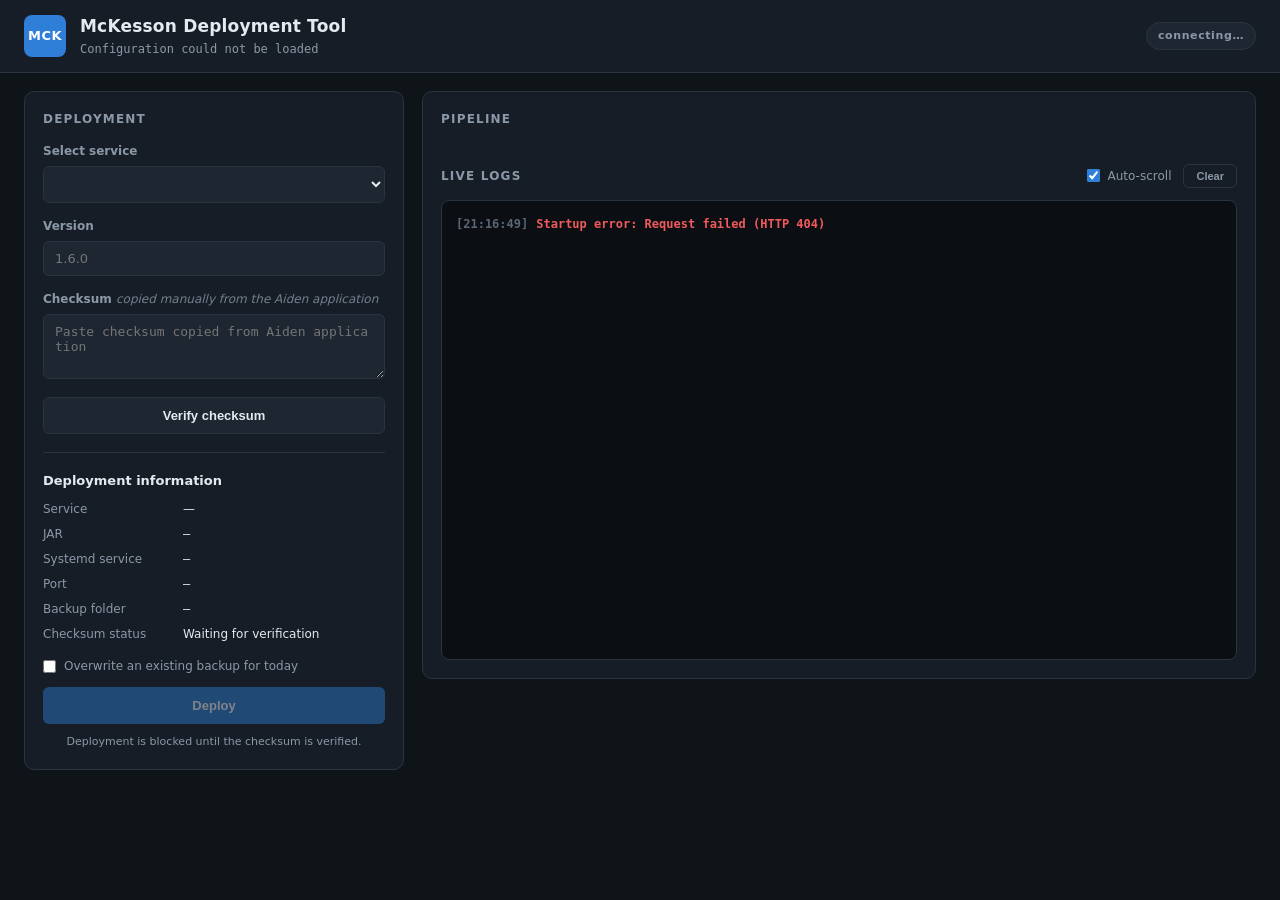
==== static/index.html @ ef16ddef "McKesson deployment tool: automate WinSCP + PuTTY deployment" ====
<!DOCTYPE html>
<html lang="en">
<head>
<meta charset="UTF-8">
<meta name="viewport" content="width=device-width, initial-scale=1.0">
<title>McKesson Deployment Tool</title>
<link rel="stylesheet" href="/static/css/style.css">
</head>
<body>

<header class="topbar">
  <div class="brand">
    <span class="brand-mark">MCK</span>
    <div>
      <h1>McKesson Deployment Tool</h1>
      <p class="brand-sub" id="target-host">Loading configuration&hellip;</p>
    </div>
  </div>
  <div class="badges">
    <span class="badge badge-dry" id="mode-badge" hidden>DRY RUN</span>
    <span class="badge badge-live" id="live-badge" hidden>LIVE DEPLOYMENT</span>
    <span class="badge badge-conn" id="socket-badge">connecting&hellip;</span>
  </div>
</header>

<main class="layout">

  <!-- ------------------------------------------------ left: controls -->
  <section class="panel">
    <h2 class="panel-title">Deployment</h2>

    <label class="field-label" for="service">Select service</label>
    <select id="service" class="control"></select>

    <label class="field-label" for="version">Version</label>
    <input id="version" class="control" type="text" placeholder="1.6.0" autocomplete="off">

    <label class="field-label" for="checksum">
      Checksum
      <span class="hint">copied manually from the Aiden application</span>
    </label>
    <textarea id="checksum" class="control mono" rows="3"
              placeholder="Paste checksum copied from Aiden application"
              spellcheck="false" autocomplete="off"></textarea>

    <button id="verify-btn" class="btn btn-secondary">Verify checksum</button>
    <p id="verify-msg" class="message" hidden></p>

    <div class="divider"></div>

    <h3 class="panel-subtitle">Deployment information</h3>
    <dl class="info">
      <dt>Service</dt><dd id="info-service">&mdash;</dd>
      <dt>JAR</dt><dd id="info-jar" class="mono">&mdash;</dd>
      <dt>Systemd service</dt><dd id="info-unit" class="mono">&mdash;</dd>
      <dt>Port</dt><dd id="info-port" class="mono">&mdash;</dd>
      <dt>Backup folder</dt><dd id="info-backup" class="mono">&mdash;</dd>
      <dt>Checksum status</dt><dd id="info-checksum">Waiting for verification</dd>
    </dl>

    <label class="checkbox">
      <input type="checkbox" id="overwrite-backup">
      <span>Overwrite an existing backup for today</span>
    </label>

    <button id="deploy-btn" class="btn btn-primary" disabled>Deploy</button>
    <p class="footnote">Deployment is blocked until the checksum is verified.</p>
  </section>

  <!-- ------------------------------------------------ right: pipeline + logs -->
  <section class="panel panel-wide">
    <h2 class="panel-title">Pipeline</h2>
    <ol class="pipeline" id="pipeline"></ol>

    <div class="log-header">
      <h2 class="panel-title">Live logs</h2>
      <div class="log-actions">
        <label class="checkbox inline">
          <input type="checkbox" id="autoscroll" checked><span>Auto-scroll</span>
        </label>
        <button id="clear-logs" class="btn btn-ghost">Clear</button>
      </div>
    </div>
    <pre id="logs" class="terminal">[Waiting for deployment...]</pre>
  </section>
</main>

<!-- ------------------------------------------------ port conflict dialog -->
<div class="overlay" id="port-overlay" hidden>
  <div class="modal">
    <h2 class="modal-title">Port <span id="conflict-port"></span> is occupied</h2>
    <p class="modal-text">
      The service could not start because another process holds the port.
      Nothing will be terminated without your confirmation.
    </p>
    <div id="conflict-list" class="conflict-list"></div>
    <pre id="conflict-detail" class="terminal terminal-sm" hidden></pre>
    <div class="modal-actions">
      <button id="view-process" class="btn btn-secondary">View process</button>
      <button id="kill-process" class="btn btn-danger">Kill process</button>
      <button id="cancel-conflict" class="btn btn-ghost">Cancel</button>
    </div>
  </div>
</div>

<script src="/static/js/app.js"></script>
</body>
</html>
---- static/css/style.css ----
:root {
  --bg: #0f1419;
  --panel: #171d26;
  --panel-2: #1e2632;
  --border: #2a3441;
  --text: #e5eaf0;
  --muted: #8b98a8;
  --accent: #2f7fd8;
  --accent-hover: #3d8fe8;
  --ok: #3fb950;
  --warn: #d29922;
  --err: #f05a5a;
  --mono: "Cascadia Mono", "Consolas", "SF Mono", Menlo, monospace;
}

* { box-sizing: border-box; margin: 0; padding: 0; }

body {
  background: var(--bg);
  color: var(--text);
  font: 14px/1.5 "Segoe UI", system-ui, -apple-system, sans-serif;
  min-height: 100vh;
}

/* ---------------------------------------------------------------- topbar */
.topbar {
  display: flex; align-items: center; justify-content: space-between;
  gap: 16px; flex-wrap: wrap;
  padding: 14px 24px;
  background: var(--panel);
  border-bottom: 1px solid var(--border);
}
.brand { display: flex; align-items: center; gap: 14px; }
.brand-mark {
  display: grid; place-items: center;
  width: 42px; height: 42px; border-radius: 8px;
  background: var(--accent); color: #fff;
  font-weight: 700; letter-spacing: .5px; font-size: 13px;
}
.topbar h1 { font-size: 17px; font-weight: 600; letter-spacing: .2px; }
.brand-sub { color: var(--muted); font-size: 12px; font-family: var(--mono); }

.badges { display: flex; align-items: center; gap: 8px; }
.badge {
  padding: 5px 11px; border-radius: 999px;
  font-size: 11px; font-weight: 700; letter-spacing: .6px;
  border: 1px solid transparent;
}
.badge-dry  { background: rgba(210,153,34,.15); color: var(--warn); border-color: rgba(210,153,34,.4); }
.badge-live { background: rgba(240,90,90,.15);  color: var(--err);  border-color: rgba(240,90,90,.4); }
.badge-conn { background: var(--panel-2); color: var(--muted); border-color: var(--border); }
.badge-conn.online  { color: var(--ok);  border-color: rgba(63,185,80,.4); }
.badge-conn.offline { color: var(--err); border-color: rgba(240,90,90,.4); }

/* ---------------------------------------------------------------- layout */
.layout {
  display: grid;
  grid-template-columns: 380px 1fr;
  gap: 18px;
  padding: 18px 24px 32px;
  align-items: start;
}
@media (max-width: 1000px) { .layout { grid-template-columns: 1fr; } }

.panel {
  background: var(--panel);
  border: 1px solid var(--border);
  border-radius: 10px;
  padding: 18px;
}
.panel-wide { min-width: 0; }
.panel-title {
  font-size: 12px; font-weight: 700; letter-spacing: 1.2px;
  text-transform: uppercase; color: var(--muted);
  margin-bottom: 14px;
}
.panel-subtitle { font-size: 13px; font-weight: 600; margin-bottom: 10px; }
.divider { height: 1px; background: var(--border); margin: 18px 0; }

/* ---------------------------------------------------------------- form */
.field-label {
  display: block; margin: 14px 0 6px;
  font-size: 12px; font-weight: 600; color: var(--muted);
}
.field-label:first-of-type { margin-top: 0; }
.hint { font-weight: 400; font-style: italic; opacity: .8; }

.control {
  width: 100%;
  padding: 9px 11px;
  background: var(--panel-2);
  border: 1px solid var(--border);
  border-radius: 6px;
  color: var(--text);
  font-size: 13px;
  font-family: inherit;
}
.control:focus { outline: none; border-color: var(--accent); }
textarea.control { resize: vertical; word-break: break-all; }
.mono { font-family: var(--mono); }

.btn {
  width: 100%;
  margin-top: 12px;
  padding: 10px 14px;
  border: 1px solid transparent;
  border-radius: 6px;
  font-size: 13px; font-weight: 600;
  cursor: pointer;
  transition: background .15s, border-color .15s;
}
.btn:disabled { opacity: .45; cursor: not-allowed; }
.btn-primary   { background: var(--accent); color: #fff; }
.btn-primary:not(:disabled):hover { background: var(--accent-hover); }
.btn-secondary { background: var(--panel-2); color: var(--text); border-color: var(--border); }
.btn-secondary:not(:disabled):hover { border-color: var(--accent); }
.btn-danger    { background: var(--err); color: #fff; }
.btn-ghost     { background: transparent; color: var(--muted); border-color: var(--border); }
.btn-ghost:hover { color: var(--text); }

.checkbox { display: flex; align-items: center; gap: 8px; margin-top: 14px; font-size: 12px; color: var(--muted); cursor: pointer; }
.checkbox.inline { margin: 0; }
.checkbox input { accent-color: var(--accent); }

.message { margin-top: 10px; padding: 9px 11px; border-radius: 6px; font-size: 12px; word-break: break-word; }
.message.ok    { background: rgba(63,185,80,.1);  color: var(--ok);   border: 1px solid rgba(63,185,80,.3); }
.message.error { background: rgba(240,90,90,.1);  color: var(--err);  border: 1px solid rgba(240,90,90,.3); }
.footnote { margin-top: 10px; font-size: 11px; color: var(--muted); text-align: center; }

/* ---------------------------------------------------------------- info */
.info { display: grid; grid-template-columns: 130px 1fr; gap: 7px 10px; font-size: 12px; }
.info dt { color: var(--muted); }
.info dd { word-break: break-all; }
.info dd.ok  { color: var(--ok); }
.info dd.err { color: var(--err); }

/* ---------------------------------------------------------------- pipeline */
.pipeline { list-style: none; display: flex; flex-wrap: wrap; gap: 6px; margin-bottom: 22px; }
.stage {
  display: flex; align-items: center; gap: 7px;
  padding: 7px 11px;
  background: var(--panel-2);
  border: 1px solid var(--border);
  border-radius: 6px;
  font-size: 12px; color: var(--muted);
}
.stage-icon { width: 13px; text-align: center; font-weight: 700; }
.stage.running   { border-color: var(--accent); color: var(--text); }
.stage.running .stage-icon { animation: spin 1s linear infinite; display: inline-block; }
.stage.completed { border-color: rgba(63,185,80,.45); color: var(--ok); }
.stage.failed    { border-color: rgba(240,90,90,.55); color: var(--err); background: rgba(240,90,90,.08); }
.stage.skipped   { opacity: .45; }
@keyframes spin { to { transform: rotate(360deg); } }

/* ---------------------------------------------------------------- logs */
.log-header { display: flex; align-items: center; justify-content: space-between; gap: 12px; }
.log-header .panel-title { margin-bottom: 0; }
.log-actions { display: flex; align-items: center; gap: 12px; }
.log-actions .btn { width: auto; margin: 0; padding: 5px 12px; font-size: 11px; }

.terminal {
  margin-top: 12px;
  height: 460px;
  overflow: auto;
  padding: 14px;
  background: #0b0f14;
  border: 1px solid var(--border);
  border-radius: 8px;
  font-family: var(--mono);
  font-size: 12px;
  line-height: 1.65;
  white-space: pre-wrap;
  word-break: break-word;
}
.terminal-sm { height: 150px; margin-top: 12px; }
.log-line { display: block; }
.log-time { color: #5a6675; margin-right: 8px; }
.log-info    { color: #c8d3e0; }
.log-success { color: var(--ok); font-weight: 600; }
.log-warn    { color: var(--warn); }
.log-error   { color: var(--err); font-weight: 600; }
.log-journal { color: #7fb3e8; }
.log-stage   { color: #b48ce8; }

/* ---------------------------------------------------------------- modal */
.overlay {
  position: fixed; inset: 0;
  display: grid; place-items: center;
  background: rgba(0,0,0,.65);
  padding: 20px;
  z-index: 50;
}
/* `display` above outranks the browser's [hidden] rule, so restate it here.
   Without this the port-conflict dialog is visible on page load. */
.overlay[hidden] { display: none; }
.modal {
  width: min(560px, 100%);
  background: var(--panel);
  border: 1px solid var(--border);
  border-radius: 10px;
  padding: 22px;
}
.modal-title { font-size: 16px; margin-bottom: 10px; color: var(--err); }
.modal-text { font-size: 13px; color: var(--muted); margin-bottom: 14px; }
.conflict-list { display: grid; gap: 8px; }
.conflict-row {
  display: grid; grid-template-columns: auto 1fr; gap: 4px 14px;
  padding: 10px 12px;
  background: var(--panel-2);
  border: 1px solid var(--border);
  border-radius: 6px;
  font-family: var(--mono); font-size: 12px;
  cursor: pointer;
}
.conflict-row.selected { border-color: var(--accent); }
.conflict-row span:nth-child(odd) { color: var(--muted); }
.modal-actions { display: flex; gap: 10px; margin-top: 18px; }
.modal-actions .btn { margin-top: 0; }
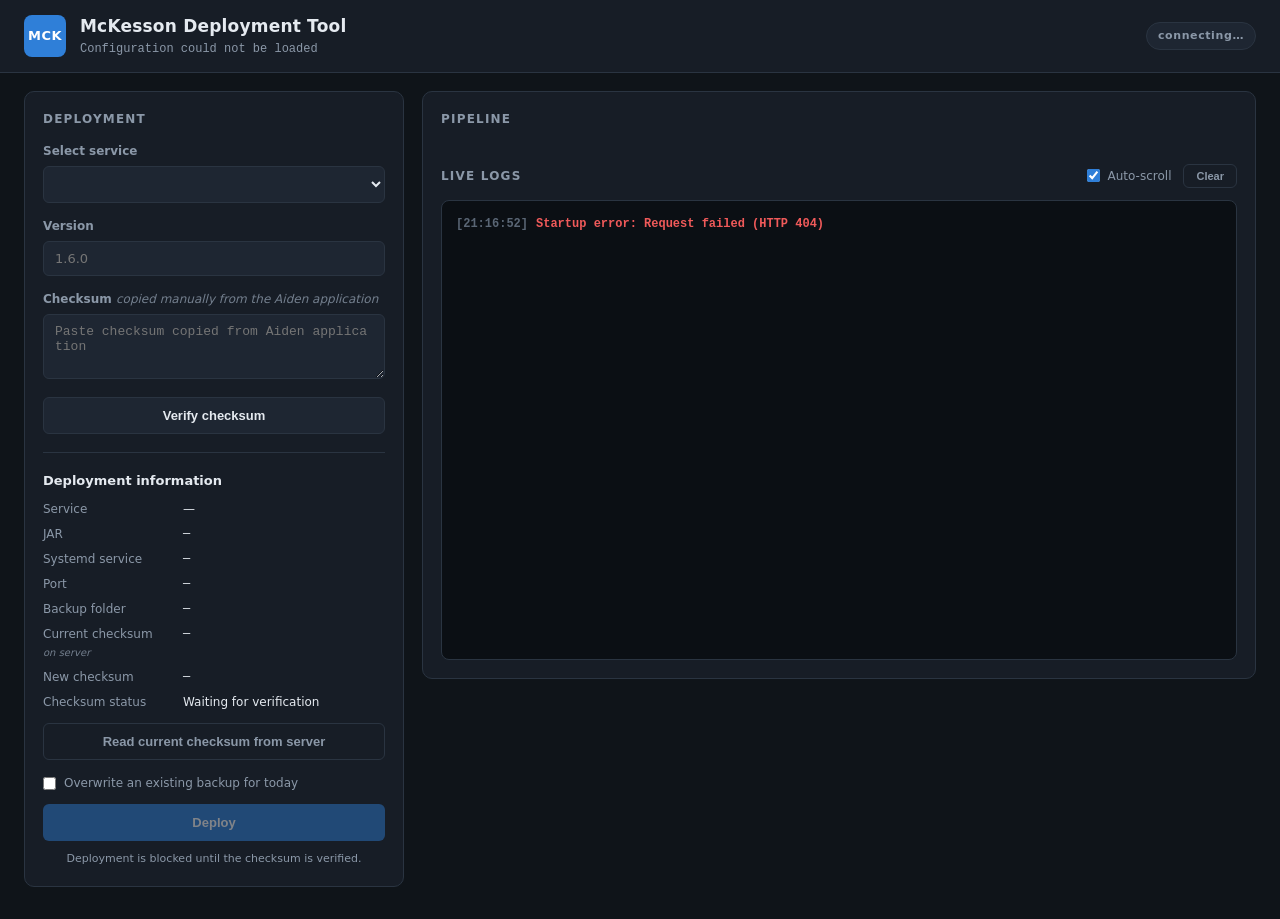
==== commit 70bf089a: "Show the checksum currently on the server in Deployment information" ====
--- a/static/index.html
+++ b/static/index.html
@@ -55,8 +55,13 @@
       <dt>Systemd service</dt><dd id="info-unit" class="mono">&mdash;</dd>
       <dt>Port</dt><dd id="info-port" class="mono">&mdash;</dd>
       <dt>Backup folder</dt><dd id="info-backup" class="mono">&mdash;</dd>
+      <dt>Current checksum<br><span class="hint">on server</span></dt>
+      <dd id="info-current" class="mono">&mdash;</dd>
+      <dt>New checksum</dt><dd id="info-new" class="mono">&mdash;</dd>
       <dt>Checksum status</dt><dd id="info-checksum">Waiting for verification</dd>
     </dl>
+
+    <button id="fetch-current" class="btn btn-ghost">Read current checksum from server</button>
 
     <label class="checkbox">
       <input type="checkbox" id="overwrite-backup">
--- a/static/css/style.css
+++ b/static/css/style.css
@@ -131,8 +131,10 @@
 .info { display: grid; grid-template-columns: 130px 1fr; gap: 7px 10px; font-size: 12px; }
 .info dt { color: var(--muted); }
 .info dd { word-break: break-all; }
-.info dd.ok  { color: var(--ok); }
-.info dd.err { color: var(--err); }
+.info dd.ok   { color: var(--ok); }
+.info dd.err  { color: var(--err); }
+.info dd.warn { color: var(--warn); }
+.info dt .hint { font-size: 10px; text-transform: none; }
 
 /* ---------------------------------------------------------------- pipeline */
 .pipeline { list-style: none; display: flex; flex-wrap: wrap; gap: 6px; margin-bottom: 22px; }
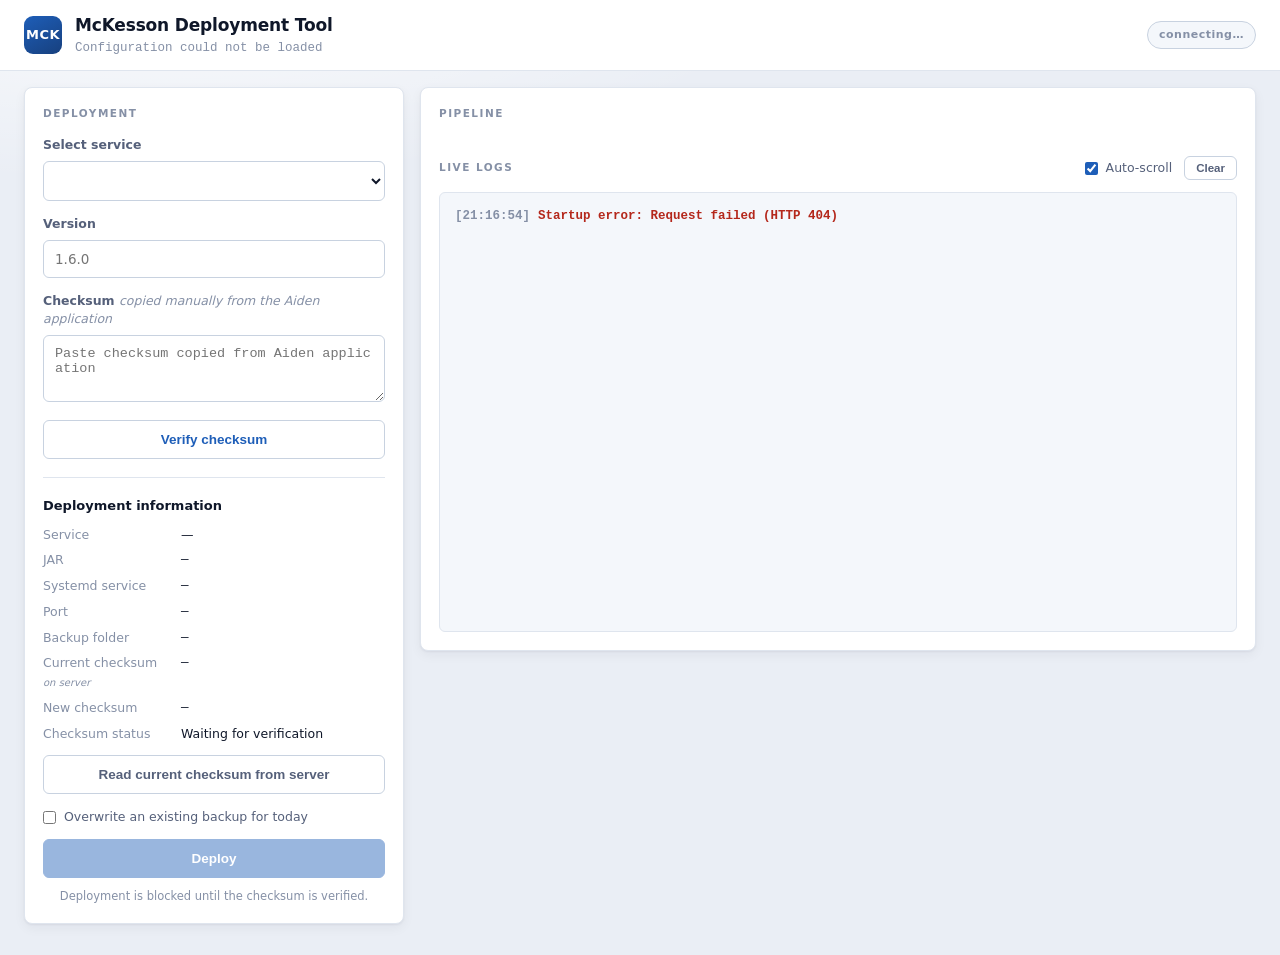
==== commit 142011ef: "Show the last deployment, persisted across restarts" ====
--- a/static/index.html
+++ b/static/index.html
@@ -74,6 +74,20 @@
 
   <!-- ------------------------------------------------ right: pipeline + logs -->
   <section class="panel panel-wide">
+    <div class="last" id="last-deployment" hidden>
+      <div class="last-head">
+        <span class="panel-title">Last deployment</span>
+        <span class="pill" id="last-status"></span>
+      </div>
+      <dl class="last-facts">
+        <div><dt>Service</dt><dd id="last-service"></dd></div>
+        <div><dt>JAR</dt><dd class="mono" id="last-jar"></dd></div>
+        <div><dt>Checksum</dt><dd class="mono" id="last-checksum"></dd></div>
+        <div><dt>Finished</dt><dd class="mono" id="last-finished"></dd></div>
+      </dl>
+      <p class="last-error" id="last-error" hidden></p>
+    </div>
+
     <h2 class="panel-title">Pipeline</h2>
     <ol class="pipeline" id="pipeline"></ol>
 
--- a/static/css/style.css
+++ b/static/css/style.css
@@ -1,220 +1,262 @@
+/* McKesson Deployment Tool — light theme.
+   An operations console: the pipeline state and the live log are what the user
+   watches during a deployment, so they get the space and the contrast. */
+
 :root {
-  --bg: #0f1419;
-  --panel: #171d26;
-  --panel-2: #1e2632;
-  --border: #2a3441;
-  --text: #e5eaf0;
-  --muted: #8b98a8;
-  --accent: #2f7fd8;
-  --accent-hover: #3d8fe8;
-  --ok: #3fb950;
-  --warn: #d29922;
-  --err: #f05a5a;
+  --ground: #eaeef5;
+  --surface: #ffffff;
+  --sunken: #f4f7fb;
+  --line: #dfe5ee;
+  --line-firm: #c8d2e0;
+
+  --ink: #0f1729;
+  --ink-soft: #55607a;
+  --ink-faint: #8590a6;
+
+  --brand: #1e5eb8;
+  --brand-dark: #164a94;
+  --brand-wash: #eaf1fb;
+
+  --ok: #0a7d4f;
+  --ok-wash: #e7f5ee;
+  --warn: #96620a;
+  --warn-wash: #fdf3e3;
+  --bad: #b4271b;
+  --bad-wash: #fdeeec;
+  --violet: #6d3fc4;
+
   --mono: "Cascadia Mono", "Consolas", "SF Mono", Menlo, monospace;
+  --r: 8px;
+  --shadow: 0 1px 2px rgba(15, 23, 41, .05), 0 4px 12px rgba(15, 23, 41, .05);
 }
 
 * { box-sizing: border-box; margin: 0; padding: 0; }
 
 body {
-  background: var(--bg);
-  color: var(--text);
+  background:
+    radial-gradient(1100px 420px at 12% -8%, #fff 0%, rgba(255, 255, 255, 0) 62%),
+    var(--ground);
+  color: var(--ink);
   font: 14px/1.5 "Segoe UI", system-ui, -apple-system, sans-serif;
   min-height: 100vh;
+  -webkit-font-smoothing: antialiased;
 }
 
 /* ---------------------------------------------------------------- topbar */
 .topbar {
   display: flex; align-items: center; justify-content: space-between;
   gap: 16px; flex-wrap: wrap;
-  padding: 14px 24px;
-  background: var(--panel);
-  border-bottom: 1px solid var(--border);
-}
-.brand { display: flex; align-items: center; gap: 14px; }
+  padding: 13px 24px;
+  background: var(--surface);
+  border-bottom: 1px solid var(--line);
+}
+
+.brand { display: flex; align-items: center; gap: 13px; }
+
 .brand-mark {
   display: grid; place-items: center;
-  width: 42px; height: 42px; border-radius: 8px;
-  background: var(--accent); color: #fff;
-  font-weight: 700; letter-spacing: .5px; font-size: 13px;
-}
-.topbar h1 { font-size: 17px; font-weight: 600; letter-spacing: .2px; }
-.brand-sub { color: var(--muted); font-size: 12px; font-family: var(--mono); }
+  width: 38px; height: 38px; border-radius: 9px;
+  background: linear-gradient(150deg, var(--brand) 0%, #17407e 100%);
+  color: #fff; font-weight: 700; font-size: 13px; letter-spacing: .5px;
+}
+
+.topbar h1 { font-size: 17px; font-weight: 650; letter-spacing: -.01em; }
+.brand-sub { color: var(--ink-faint); font-size: 12.5px; font-family: var(--mono); }
 
 .badges { display: flex; align-items: center; gap: 8px; }
+
 .badge {
   padding: 5px 11px; border-radius: 999px;
-  font-size: 11px; font-weight: 700; letter-spacing: .6px;
+  font-size: 11px; font-weight: 700; letter-spacing: .5px;
   border: 1px solid transparent;
 }
-.badge-dry  { background: rgba(210,153,34,.15); color: var(--warn); border-color: rgba(210,153,34,.4); }
-.badge-live { background: rgba(240,90,90,.15);  color: var(--err);  border-color: rgba(240,90,90,.4); }
-.badge-conn { background: var(--panel-2); color: var(--muted); border-color: var(--border); }
-.badge-conn.online  { color: var(--ok);  border-color: rgba(63,185,80,.4); }
-.badge-conn.offline { color: var(--err); border-color: rgba(240,90,90,.4); }
+
+.badge-dry  { background: var(--warn-wash); color: var(--warn); border-color: #eccd93; }
+.badge-live { background: var(--bad-wash);  color: var(--bad);  border-color: #f0bdb7; }
+.badge-conn { background: var(--sunken); color: var(--ink-faint); border-color: var(--line-firm); }
+.badge-conn.online  { background: var(--ok-wash); color: var(--ok); border-color: #a9d8c3; }
+.badge-conn.offline { background: var(--bad-wash); color: var(--bad); border-color: #f0bdb7; }
 
 /* ---------------------------------------------------------------- layout */
 .layout {
-  display: grid;
-  grid-template-columns: 380px 1fr;
-  gap: 18px;
-  padding: 18px 24px 32px;
-  align-items: start;
-}
+  display: grid; grid-template-columns: 380px 1fr;
+  gap: 16px; padding: 16px 24px 28px; align-items: start;
+}
+
 @media (max-width: 1000px) { .layout { grid-template-columns: 1fr; } }
 
 .panel {
-  background: var(--panel);
-  border: 1px solid var(--border);
-  border-radius: 10px;
+  background: var(--surface);
+  border: 1px solid var(--line);
+  border-radius: var(--r);
+  box-shadow: var(--shadow);
   padding: 18px;
 }
+
 .panel-wide { min-width: 0; }
+
 .panel-title {
-  font-size: 12px; font-weight: 700; letter-spacing: 1.2px;
-  text-transform: uppercase; color: var(--muted);
+  font-size: 10.5px; font-weight: 700; letter-spacing: .14em;
+  text-transform: uppercase; color: var(--ink-faint);
   margin-bottom: 14px;
 }
-.panel-subtitle { font-size: 13px; font-weight: 600; margin-bottom: 10px; }
-.divider { height: 1px; background: var(--border); margin: 18px 0; }
+
+.panel-subtitle { font-size: 13px; font-weight: 650; margin-bottom: 10px; }
+.divider { height: 1px; background: var(--line); margin: 18px 0; }
 
 /* ---------------------------------------------------------------- form */
 .field-label {
   display: block; margin: 14px 0 6px;
-  font-size: 12px; font-weight: 600; color: var(--muted);
+  font-size: 12.5px; font-weight: 600; color: var(--ink-soft);
 }
 .field-label:first-of-type { margin-top: 0; }
-.hint { font-weight: 400; font-style: italic; opacity: .8; }
+.hint { font-weight: 400; font-style: italic; color: var(--ink-faint); }
 
 .control {
-  width: 100%;
-  padding: 9px 11px;
-  background: var(--panel-2);
-  border: 1px solid var(--border);
-  border-radius: 6px;
-  color: var(--text);
-  font-size: 13px;
-  font-family: inherit;
-}
-.control:focus { outline: none; border-color: var(--accent); }
-textarea.control { resize: vertical; word-break: break-all; }
+  width: 100%; padding: 10px 11px;
+  background: var(--surface); color: var(--ink);
+  border: 1px solid var(--line-firm); border-radius: 6px;
+  font-size: 13.5px; font-family: inherit;
+}
+.control:hover { border-color: var(--brand); }
+.control:focus { outline: 2px solid var(--brand); outline-offset: 1px; border-color: var(--brand); }
+textarea.control { resize: vertical; word-break: break-all; font-family: var(--mono); }
 .mono { font-family: var(--mono); }
 
 .btn {
-  width: 100%;
-  margin-top: 12px;
-  padding: 10px 14px;
-  border: 1px solid transparent;
-  border-radius: 6px;
-  font-size: 13px; font-weight: 600;
-  cursor: pointer;
-  transition: background .15s, border-color .15s;
+  width: 100%; margin-top: 12px; padding: 11px 14px;
+  border: 1px solid transparent; border-radius: 6px;
+  font-size: 13.5px; font-weight: 600; cursor: pointer;
+  transition: background .14s ease, border-color .14s ease;
 }
 .btn:disabled { opacity: .45; cursor: not-allowed; }
-.btn-primary   { background: var(--accent); color: #fff; }
-.btn-primary:not(:disabled):hover { background: var(--accent-hover); }
-.btn-secondary { background: var(--panel-2); color: var(--text); border-color: var(--border); }
-.btn-secondary:not(:disabled):hover { border-color: var(--accent); }
-.btn-danger    { background: var(--err); color: #fff; }
-.btn-ghost     { background: transparent; color: var(--muted); border-color: var(--border); }
-.btn-ghost:hover { color: var(--text); }
-
-.checkbox { display: flex; align-items: center; gap: 8px; margin-top: 14px; font-size: 12px; color: var(--muted); cursor: pointer; }
+.btn-primary { background: var(--brand); color: #fff; border-color: var(--brand); }
+.btn-primary:not(:disabled):hover { background: var(--brand-dark); }
+.btn-secondary { background: var(--surface); color: var(--brand); border-color: var(--line-firm); }
+.btn-secondary:not(:disabled):hover { background: var(--brand-wash); border-color: var(--brand); }
+.btn-danger { background: var(--bad); color: #fff; border-color: var(--bad); }
+.btn-ghost { background: transparent; color: var(--ink-soft); border-color: var(--line-firm); }
+.btn-ghost:hover { color: var(--ink); background: var(--sunken); }
+
+.checkbox {
+  display: flex; align-items: center; gap: 8px; margin-top: 14px;
+  font-size: 12.5px; color: var(--ink-soft); cursor: pointer;
+}
 .checkbox.inline { margin: 0; }
-.checkbox input { accent-color: var(--accent); }
-
-.message { margin-top: 10px; padding: 9px 11px; border-radius: 6px; font-size: 12px; word-break: break-word; }
-.message.ok    { background: rgba(63,185,80,.1);  color: var(--ok);   border: 1px solid rgba(63,185,80,.3); }
-.message.error { background: rgba(240,90,90,.1);  color: var(--err);  border: 1px solid rgba(240,90,90,.3); }
-.footnote { margin-top: 10px; font-size: 11px; color: var(--muted); text-align: center; }
+.checkbox input { accent-color: var(--brand); }
+
+.message { margin-top: 10px; padding: 9px 11px; border-radius: 6px; font-size: 12.5px; word-break: break-word; }
+.message.ok    { background: var(--ok-wash);  color: var(--ok);  border: 1px solid #a9d8c3; }
+.message.error { background: var(--bad-wash); color: var(--bad); border: 1px solid #f0bdb7; }
+.footnote { margin-top: 10px; font-size: 11.5px; color: var(--ink-faint); text-align: center; }
 
 /* ---------------------------------------------------------------- info */
-.info { display: grid; grid-template-columns: 130px 1fr; gap: 7px 10px; font-size: 12px; }
-.info dt { color: var(--muted); }
-.info dd { word-break: break-all; }
+.info { display: grid; grid-template-columns: 128px 1fr; gap: 7px 10px; font-size: 12.5px; }
+.info dt { color: var(--ink-faint); }
+.info dd { word-break: break-all; font-variant-numeric: tabular-nums; }
 .info dd.ok   { color: var(--ok); }
-.info dd.err  { color: var(--err); }
+.info dd.err  { color: var(--bad); }
 .info dd.warn { color: var(--warn); }
 .info dt .hint { font-size: 10px; text-transform: none; }
 
+/* ---------------------------------------------------------------- last run */
+.last {
+  padding: 13px 15px; margin-bottom: 18px;
+  background: var(--sunken);
+  border: 1px solid var(--line); border-radius: 6px;
+}
+.last-head { display: flex; align-items: center; justify-content: space-between; gap: 12px; margin-bottom: 10px; }
+.last-head .panel-title { margin-bottom: 0; }
+
+.pill {
+  padding: 3px 10px; border-radius: 999px;
+  font-size: 10.5px; font-weight: 700; letter-spacing: .5px;
+  border: 1px solid transparent;
+}
+.pill.success { background: var(--ok-wash);  color: var(--ok);   border-color: #a9d8c3; }
+.pill.failed  { background: var(--bad-wash); color: var(--bad);  border-color: #f0bdb7; }
+.pill.dry     { background: var(--warn-wash); color: var(--warn); border-color: #eccd93; }
+
+.last-facts {
+  display: grid; grid-template-columns: repeat(auto-fit, minmax(190px, 1fr));
+  gap: 8px 20px; font-size: 12.5px;
+}
+.last-facts dt {
+  font-size: 10px; font-weight: 700; letter-spacing: .09em;
+  text-transform: uppercase; color: var(--ink-faint);
+}
+.last-facts dd { word-break: break-all; font-variant-numeric: tabular-nums; }
+.last-error { margin-top: 10px; font-size: 12.5px; color: var(--bad); }
+
 /* ---------------------------------------------------------------- pipeline */
-.pipeline { list-style: none; display: flex; flex-wrap: wrap; gap: 6px; margin-bottom: 22px; }
+.pipeline { list-style: none; display: flex; flex-wrap: wrap; gap: 6px; margin-bottom: 20px; }
+
 .stage {
   display: flex; align-items: center; gap: 7px;
-  padding: 7px 11px;
-  background: var(--panel-2);
-  border: 1px solid var(--border);
-  border-radius: 6px;
-  font-size: 12px; color: var(--muted);
+  padding: 6px 11px; border-radius: 999px;
+  background: var(--sunken); border: 1px solid var(--line);
+  font-size: 12px; color: var(--ink-faint);
 }
 .stage-icon { width: 13px; text-align: center; font-weight: 700; }
-.stage.running   { border-color: var(--accent); color: var(--text); }
+.stage.running   { background: var(--brand-wash); border-color: #b6cff0; color: var(--brand); font-weight: 600; }
 .stage.running .stage-icon { animation: spin 1s linear infinite; display: inline-block; }
-.stage.completed { border-color: rgba(63,185,80,.45); color: var(--ok); }
-.stage.failed    { border-color: rgba(240,90,90,.55); color: var(--err); background: rgba(240,90,90,.08); }
-.stage.skipped   { opacity: .45; }
+.stage.completed { background: var(--ok-wash); border-color: #a9d8c3; color: var(--ok); }
+.stage.failed    { background: var(--bad-wash); border-color: #f0bdb7; color: var(--bad); font-weight: 600; }
+.stage.skipped   { opacity: .5; }
 @keyframes spin { to { transform: rotate(360deg); } }
+@media (prefers-reduced-motion: reduce) { .stage.running .stage-icon { animation: none; } }
 
 /* ---------------------------------------------------------------- logs */
 .log-header { display: flex; align-items: center; justify-content: space-between; gap: 12px; }
 .log-header .panel-title { margin-bottom: 0; }
 .log-actions { display: flex; align-items: center; gap: 12px; }
-.log-actions .btn { width: auto; margin: 0; padding: 5px 12px; font-size: 11px; }
+.log-actions .btn { width: auto; margin: 0; padding: 5px 11px; font-size: 11.5px; }
 
 .terminal {
-  margin-top: 12px;
-  height: 460px;
-  overflow: auto;
-  padding: 14px;
-  background: #0b0f14;
-  border: 1px solid var(--border);
-  border-radius: 8px;
-  font-family: var(--mono);
-  font-size: 12px;
-  line-height: 1.65;
-  white-space: pre-wrap;
-  word-break: break-word;
-}
-.terminal-sm { height: 150px; margin-top: 12px; }
+  margin-top: 12px; height: 440px; overflow: auto; padding: 13px 15px;
+  background: var(--sunken);
+  border: 1px solid var(--line);
+  border-radius: 6px;
+  font-family: var(--mono); font-size: 12.5px; line-height: 1.65;
+  white-space: pre-wrap; word-break: break-word;
+  color: var(--ink);
+}
+.terminal-sm { height: 140px; margin-top: 12px; }
+
 .log-line { display: block; }
-.log-time { color: #5a6675; margin-right: 8px; }
-.log-info    { color: #c8d3e0; }
+.log-time { color: var(--ink-faint); margin-right: 8px; }
+.log-info    { color: var(--ink); }
 .log-success { color: var(--ok); font-weight: 600; }
 .log-warn    { color: var(--warn); }
-.log-error   { color: var(--err); font-weight: 600; }
-.log-journal { color: #7fb3e8; }
-.log-stage   { color: #b48ce8; }
+.log-error   { color: var(--bad); font-weight: 600; }
+.log-journal { color: var(--brand); }
+.log-applog  { color: #0b6b57; }
+.log-stage   { color: var(--violet); font-weight: 600; }
 
 /* ---------------------------------------------------------------- modal */
 .overlay {
-  position: fixed; inset: 0;
-  display: grid; place-items: center;
-  background: rgba(0,0,0,.65);
-  padding: 20px;
-  z-index: 50;
-}
-/* `display` above outranks the browser's [hidden] rule, so restate it here.
-   Without this the port-conflict dialog is visible on page load. */
+  position: fixed; inset: 0; display: grid; place-items: center;
+  background: rgba(15, 23, 41, .45); padding: 20px; z-index: 50;
+}
 .overlay[hidden] { display: none; }
+
 .modal {
   width: min(560px, 100%);
-  background: var(--panel);
-  border: 1px solid var(--border);
-  border-radius: 10px;
-  padding: 22px;
-}
-.modal-title { font-size: 16px; margin-bottom: 10px; color: var(--err); }
-.modal-text { font-size: 13px; color: var(--muted); margin-bottom: 14px; }
+  background: var(--surface); border: 1px solid var(--line);
+  border-radius: var(--r); padding: 22px;
+  box-shadow: 0 12px 40px rgba(15, 23, 41, .18);
+}
+.modal-title { font-size: 17px; font-weight: 650; margin-bottom: 8px; color: var(--bad); }
+.modal-text { font-size: 13px; color: var(--ink-soft); margin-bottom: 14px; }
+
 .conflict-list { display: grid; gap: 8px; }
 .conflict-row {
   display: grid; grid-template-columns: auto 1fr; gap: 4px 14px;
-  padding: 10px 12px;
-  background: var(--panel-2);
-  border: 1px solid var(--border);
-  border-radius: 6px;
-  font-family: var(--mono); font-size: 12px;
-  cursor: pointer;
-}
-.conflict-row.selected { border-color: var(--accent); }
-.conflict-row span:nth-child(odd) { color: var(--muted); }
+  padding: 10px 12px; background: var(--sunken);
+  border: 1px solid var(--line); border-radius: 6px;
+  font-family: var(--mono); font-size: 12px; cursor: pointer;
+}
+.conflict-row.selected { border-color: var(--brand); background: var(--brand-wash); }
+.conflict-row span:nth-child(odd) { color: var(--ink-faint); }
 .modal-actions { display: flex; gap: 10px; margin-top: 18px; }
 .modal-actions .btn { margin-top: 0; }
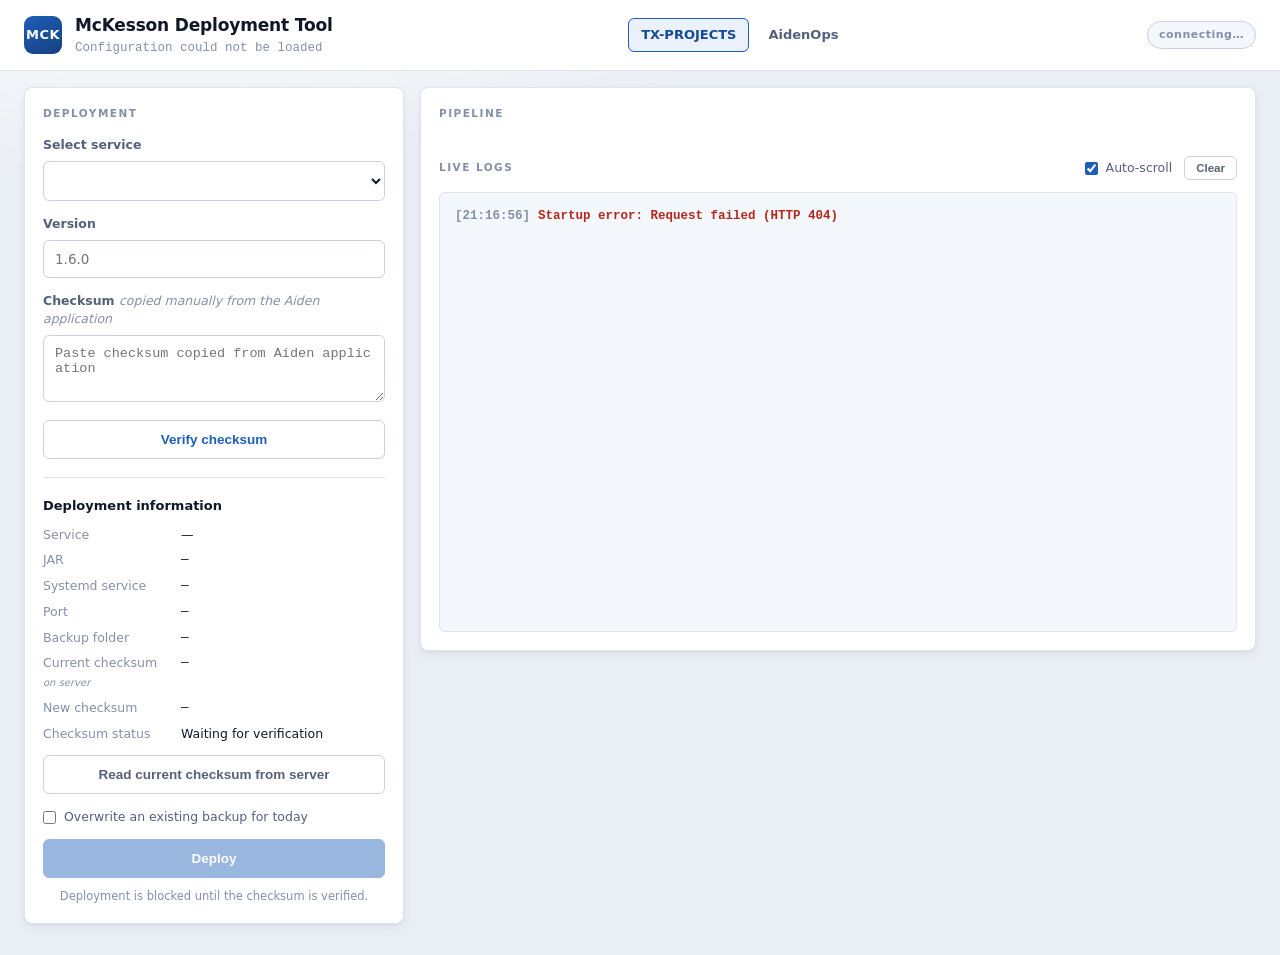
==== commit d793b5c1: "Add a separate AidenOps page to the McKesson tool Kept apart from TX-PROJECTS the same way as on the" ====
--- a/static/index.html
+++ b/static/index.html
@@ -16,6 +16,10 @@
       <p class="brand-sub" id="target-host">Loading configuration&hellip;</p>
     </div>
   </div>
+  <nav class="navlinks">
+    <span class="navlink navlink-on" aria-current="page">TX-PROJECTS</span>
+    <a class="navlink" href="/aidenops">AidenOps</a>
+  </nav>
   <div class="badges">
     <span class="badge badge-dry" id="mode-badge" hidden>DRY RUN</span>
     <span class="badge badge-live" id="live-badge" hidden>LIVE DEPLOYMENT</span>
--- a/static/css/style.css
+++ b/static/css/style.css
@@ -260,3 +260,181 @@
 .conflict-row span:nth-child(odd) { color: var(--ink-faint); }
 .modal-actions { display: flex; gap: 10px; margin-top: 18px; }
 .modal-actions .btn { margin-top: 0; }
+
+/* ================================================================ AidenOps
+   A separate page. Shares the tokens and the panel shell; shares no layout
+   with the deployment pipeline, which has nothing in common with this flow.
+   All selectors are new names so they cannot collide with the rules above. */
+
+/* Author display rules beat the user-agent [hidden] rule regardless of
+   specificity, so any element given both a layout class and the hidden
+   attribute stays laid out. State it once. */
+[hidden] { display: none !important; }
+
+.brand-mark--ops { background: var(--ok); }
+
+.navlinks { display: flex; align-items: center; gap: 6px; }
+
+.navlink {
+  padding: 6px 12px;
+  border-radius: 6px;
+  font-size: 13px;
+  font-weight: 600;
+  color: var(--ink-soft);
+  text-decoration: none;
+  border: 1px solid transparent;
+}
+
+.navlink:hover { background: var(--brand-wash); color: var(--brand-dark); }
+
+.navlink-on {
+  background: var(--brand-wash);
+  border-color: var(--brand);
+  color: var(--brand-dark);
+  cursor: default;
+}
+
+/* ---- stage bar ---- */
+
+.stepper {
+  display: flex;
+  align-items: center;
+  margin: 12px 22px 0;
+  padding: 12px 18px;
+  list-style: none;
+  background: var(--surface);
+  border: 1px solid var(--line);
+  border-radius: var(--r);
+  box-shadow: var(--shadow);
+}
+
+.stepper-item {
+  display: flex;
+  align-items: center;
+  gap: 9px;
+  flex: 1;
+  min-width: 0;
+  color: var(--ink-faint);
+}
+
+.stepper-item + .stepper-item::before {
+  content: "";
+  flex: 1;
+  height: 2px;
+  background: var(--line-firm);
+  margin: 0 12px;
+}
+
+.stepper-item.is-done + .stepper-item::before,
+.stepper-item.is-current + .stepper-item::before { background: var(--ok); }
+
+.stepper-dot {
+  display: grid;
+  place-items: center;
+  flex: none;
+  width: 26px; height: 26px;
+  border-radius: 50%;
+  border: 2px solid var(--line-firm);
+  background: var(--surface);
+  font-family: var(--mono);
+  font-size: 12px;
+  font-weight: 700;
+}
+
+.stepper-label { font-size: 13px; font-weight: 600; white-space: nowrap; }
+
+.stepper-item.is-current { color: var(--brand-dark); }
+.stepper-item.is-current .stepper-dot {
+  border-color: var(--brand);
+  background: var(--brand);
+  color: #fff;
+}
+
+.stepper-item.is-done { color: var(--ok); }
+.stepper-item.is-done .stepper-dot {
+  border-color: var(--ok);
+  background: var(--ok);
+  color: #fff;
+  font-size: 0;
+}
+.stepper-item.is-done .stepper-dot::after { content: "\2713"; font-size: 14px; line-height: 1; }
+
+@media (max-width: 640px) {
+  .stepper-label { display: none; }
+  .stepper-item { flex: none; }
+}
+
+/* ---- layout ---- */
+
+.layout-ops {
+  display: grid;
+  grid-template-columns: minmax(0, 1fr) minmax(0, 1fr);
+  gap: 12px;
+  padding: 12px 22px 22px;
+  align-items: start;
+}
+
+@media (max-width: 900px) { .layout-ops { grid-template-columns: 1fr; } }
+
+.ops-panel { display: flex; flex-direction: column; gap: 10px; }
+
+.sub-title {
+  margin: 6px 0 0;
+  font-size: 12px;
+  font-weight: 700;
+  letter-spacing: .06em;
+  text-transform: uppercase;
+  color: var(--ink-faint);
+}
+
+/* ---- server checks ---- */
+
+.checklist { margin: 0; padding: 0; list-style: none; display: flex; flex-direction: column; }
+
+.check {
+  display: grid;
+  grid-template-columns: minmax(0, 160px) minmax(0, 1fr);
+  gap: 4px 12px;
+  padding: 7px 0;
+  border-top: 1px solid var(--line);
+  font-size: 13px;
+}
+
+.check:first-child { border-top: none; }
+.check-name { font-weight: 600; }
+.check-detail { font-family: var(--mono); font-size: 12px; color: var(--ink-soft); overflow-wrap: anywhere; }
+.check-ok .check-name { color: var(--ok); }
+.check-bad .check-name { color: var(--bad); }
+
+.check-warn {
+  grid-column: 2;
+  font-family: var(--mono);
+  font-size: 11.5px;
+  color: var(--warn);
+}
+
+/* ---- deploy targets ---- */
+
+.target {
+  display: flex;
+  flex-direction: column;
+  gap: 7px;
+  padding: 11px 0;
+  border-top: 1px solid var(--line);
+}
+
+.target:first-child { border-top: none; padding-top: 0; }
+.target-label { margin: 0; font-size: 13px; font-weight: 700; }
+.target-file { margin: 0; font-size: 12px; overflow-wrap: anywhere; color: var(--ink-soft); }
+
+.notice-inline {
+  margin: 0;
+  padding: 7px 10px;
+  background: var(--warn-wash);
+  border: 1px solid var(--warn);
+  border-radius: 6px;
+  font-size: 12.5px;
+  color: var(--warn);
+}
+
+.target .btn { align-self: flex-start; }
